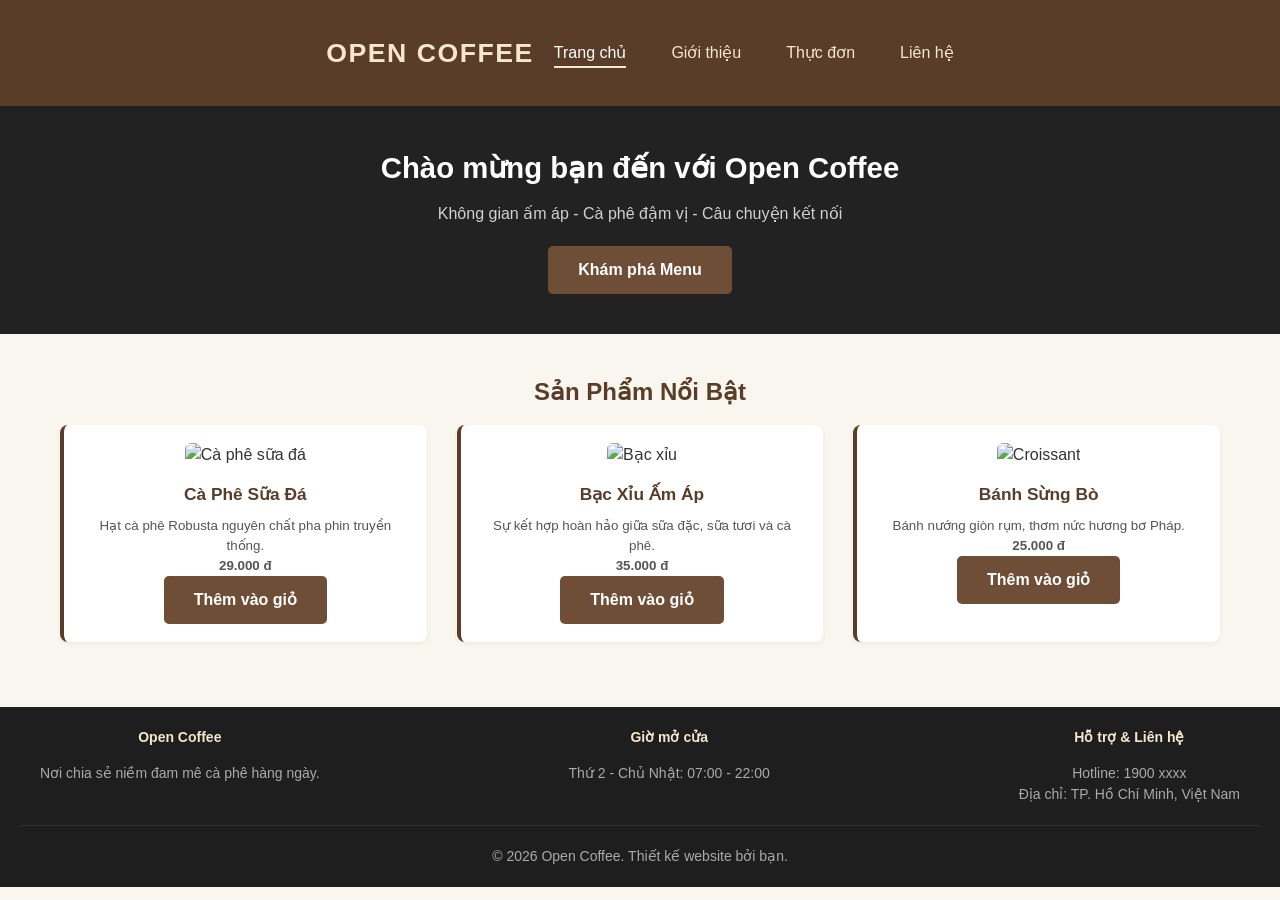
==== index.html @ ca4d2867 "Initial commit" ====
<!DOCTYPE html>
<html lang="vi">
<head>
    <meta charset="UTF-8">
    <meta name="viewport" content="width=device-width, initial-scale=1.0">
    <title>Open Coffee - Hương vị kết nối</title>
    <link rel="stylesheet" href="style.css">
</head>
<body>

    <!-- Header dùng chung -->
    <header>
        <nav class="nav-container">
            <div class="logo">Open Coffee</div>
            <ul class="nav-menu">
                <li><a href="index.html" class="active">Trang chủ</a></li>
                <li><a href="gioithieu.html">Giới thiệu</a></li>
                <li><a href="thucdon.html">Thực đơn</a></li>
                <li><a href="lienhe.html">Liên hệ</a></li>
            </ul>
        </nav>
    </header>

    <!-- Banner chính -->
    <section class="hero">
        <h1>Chào mừng bạn đến với Open Coffee</h1>
        <p>Không gian ấm áp - Cà phê đậm vị - Câu chuyện kết nối</p>
        <a href="menu.html" class="btn">Khám phá Menu</a>
    </section>

    <!-- Sản phẩm nổi bật -->
    <main class="container">
        <h2 class="section-title">Sản Phẩm Nổi Bật</h2>
        <div class="grid">
            <div class="card">
                <img src="images/placeholder.jpg" alt="Cà phê sữa đá">
                <h3>Cà Phê Sữa Đá</h3>
                <p>Hạt cà phê Robusta nguyên chất pha phin truyền thống.</p>
                <p class="price">29.000 đ</p>
                <a href="#" class="btn">Thêm vào giỏ</a>
            </div>
            <div class="card">
                <img src="images/placeholder.jpg" alt="Bạc xỉu">
                <h3>Bạc Xỉu Ấm Áp</h3>
                <p>Sự kết hợp hoàn hảo giữa sữa đặc, sữa tươi và cà phê.</p>
                <p class="price">35.000 đ</p>
                <a href="#" class="btn">Thêm vào giỏ</a>
            </div>
            <div class="card">
                <img src="images/placeholder.jpg" alt="Croissant">
                <h3>Bánh Sừng Bò</h3>
                <p>Bánh nướng giòn rụm, thơm nức hương bơ Pháp.</p>
                <p class="price">25.000 đ</p>
                <a href="#" class="btn">Thêm vào giỏ</a>
            </div>
        </div>
    </main>

    <!-- Footer dùng chung -->
    <footer>
        <div class="footer-content">
            <div class="footer-col">
                <h4>Open Coffee</h4>
                <p>Nơi chia sẻ niềm đam mê cà phê hàng ngày.</p>
            </div>
            <div class="footer-col">
                <h4>Giờ mở cửa</h4>
                <p>Thứ 2 - Chủ Nhật: 07:00 - 22:00</p>
            </div>
            <div class="footer-col">
                <h4>Hỗ trợ & Liên hệ</h4>
                <p>Hotline: 1900 xxxx</p>
                <p>Địa chỉ: TP. Hồ Chí Minh, Việt Nam</p>
            </div>
        </div>
        <div class="footer-bottom">
            &copy; 2026 Open Coffee. Thiết kế website bởi bạn.
        </div>
    </footer>

</body>
</html>
---- style.css ----
/* --- 1. ĐỊNH NGHĨA BIẾN VÀ CẤU HÌNH CHUNG --- */
:root {
    --cafe-brown: #6F4E37;
    --cream: #F5E6CC;
    --dark-charcoal: #212121;
    --light-bg: #FAF6F0;
    --white: #FFFFFF;
}

* {
    margin: 0;
    padding: 0;
    box-sizing: border-box;
    font-family: 'Segoe UI', Tahoma, Geneva, Verdana, sans-serif;
}

body {
    background-color: var(--light-bg);
    color: var(--dark-charcoal);
    line-height: 1.6;
}

a {
    text-decoration: none;
    color: inherit;
}

/* --- 2. THANH MENU CHUNG (HEADER) --- */
header {
    background-color: var(--cafe-brown);
    position: sticky;
    top: 0;
    z-index: 1000;
    box-shadow: 0 2px 10px rgba(0,0,0,0.1);
}

.nav-container {
    max-width: 1200px;
    margin: 0 auto;
    display: flex;
    justify-content: space-between;
    align-items: center;
    padding: 15px 20px;
}

.logo {
    color: var(--cream);
    font-size: 24px;
    font-weight: bold;
    text-transform: uppercase;
    letter-spacing: 1px;
}


/* --- tạo menu nằm ngang --- */
.nav-menu {
    display: flex;
    list-style: none;
    gap: 25px;
}

.nav-menu a {
    color: var(--cream);
    font-weight: 500;
    transition: color 0.3s;
}

.nav-menu a:hover, .nav-menu a.active {
    color: var(--white);
    border-bottom: 2px solid var(--cream);
    padding-bottom: 5px;
}

/* --- 3. BANNER CHÍNH (HERO SECTION) --- */
.hero {
    background-color: var(--dark-charcoal);
    color: var(--cream);
    padding: 100px 20px;
    text-align: center;
}

.hero h1 {
    font-size: 42px;
    margin-bottom: 15px;
    color: var(--white);
}

.hero p {
    font-size: 18px;
    margin-bottom: 25px;
}

.btn {
    display: inline-block;
    background-color: var(--cafe-brown);
    color: var(--white);
    padding: 12px 30px;
    border-radius: 5px;
    font-weight: bold;
    transition: background 0.3s;
}

.btn:hover {
    background-color: #553c2a;
}

/* --- 4. BỐ CỤC NỘI DUNG (CONTAINER) --- */



/* --- tạo một khung nội dung ở giữa trang --- */
.container {
    max-width: 1200px;
    margin: 40px auto;
    padding: 0 20px;
}

.section-title {
    text-align: center;
    color: var(--cafe-brown);
    margin-bottom: 30px;
    font-size: 28px;
    position: relative;
}

/* --- 5. GRID SẢN PHẨM / TÍNH NĂNG --- */
.grid {
    display: grid;
    grid-template-columns: repeat(auto-fit, minmax(280px, 1fr));
    gap: 30px;
}

.card {
    background-color: var(--white);
    border-radius: 8px;
    overflow: hidden;
    box-shadow: 0 4px 6px rgba(0,0,0,0.05);
    padding: 20px;
    text-align: center;
}

.card img {
    width: 100%;
    height: 200px;
    object-fit: cover;
    border-radius: 6px;
    margin-bottom: 15px;
}

.card h3 {
    margin-bottom: 10px;
    color: var(--cafe-brown);
}

.price {
    font-weight: bold;
    color: #e44d26;
    margin: 10px 0;
}

/* --- 6. CHÂN TRANG (FOOTER) --- */
footer {
    background-color: var(--dark-charcoal);
    color: #999;
    padding: 40px 20px;
    margin-top: 60px;
}

.footer-content {
    max-width: 1200px;
    margin: 0 auto;
    display: flex;
    flex-wrap: wrap;
    justify-content: space-between;
    gap: 30px;
}

.footer-col h4 {
    color: var(--cream);
    margin-bottom: 15px;
}

.footer-bottom {
    text-align: center;
    padding-top: 20px;
    margin-top: 20px;
    border-top: 1px solid #333;
    font-size: 14px;
}

/* --- 7. FORM LIÊN HỆ --- */
.contact-wrapper {
    display: grid;
    grid-template-columns: 1fr 1fr;
    gap: 40px;
}

.contact-form input, .contact-form textarea {
    width: 100%;
    padding: 12px;
    margin-bottom: 15px;
    border: 1px solid #ddd;
    border-radius: 4px;
}

/* --- 8. HỖ TRỢ ĐÁP ỨNG DI ĐỘNG (RESPONSIVE) --- */
@media (max-width: 768px) {
    .nav-container {
        flex-direction: column;
        gap: 15px;
    }
    .contact-wrapper {
        grid-template-columns: 1fr;
    }
}
        body {
            background-color: #f9f6f0;
            color: #333;
        }

        /* Header section */
        header {
            background-color: #5a3d28;
            color: #fff;
            display: flex;
            justify-content: space-between;
            align-items: center;
            padding: 18px 80px;
        }

        .logo {
            font-size: 24px;
            font-weight: bold;
            letter-spacing: 1px;
            text-transform: uppercase;
        }

        nav a {
            color: #fff;
            text-decoration: none;
            margin-left: 25px;
            font-size: 16px;
            font-weight: 500;
            transition: color 0.3s;
        }

        nav a:hover, nav a.active {
            border-bottom: 2px solid #fff;
            padding-bottom: 4px;
        }

        /* Banner Hero section */
        .hero {
            background-color: #222;
            color: #fff;
            text-align: center;
            padding: 60px 20px;
        }

        .hero h1 {
            font-size: 38px;
            margin-bottom: 15px;
        }

        .hero p {
            color: #ccc;
            font-size: 16px;
            margin-bottom: 25px;
        }

        /* Menu Section */
        .menu-container {
            max-width: 1100px;
            margin: 40px auto;
            padding: 0 20px;
        }

        .category-title {
            color: #5a3d28;
            font-size: 28px;
            text-align: center;
            margin: 40px 0 20px;
            position: relative;
        }

        .category-title::after {
            content: '';
            display: block;
            width: 60px;
            height: 3px;
            background-color: #5a3d28;
            margin: 8px auto 0;
        }

        .menu-grid {
            display: grid;
            grid-template-columns: repeat(auto-fit, minmax(300px, 1fr));
            gap: 20px;
        }

        .menu-item {
            background-color: #fff;
            border-radius: 8px;
            padding: 20px;
            box-shadow: 0 2px 8px rgba(0,0,0,0.06);
            display: flex;
            justify-content: space-between;
            align-items: flex-start;
            border-left: 4px solid #5a3d28;
        }

        .item-info {
            flex: 1;
            padding-right: 15px;
        }

        .item-info h3 {
            font-size: 18px;
            color: #222;
            margin-bottom: 6px;
        }

        .item-info p {
            font-size: 13px;
            color: #666;
            line-height: 1.4;
        }

        .item-price {
            font-size: 16px;
            font-weight: bold;
            color: #5a3d28;
            white-space: nowrap;
        }

        /* Footer */
        footer {
            text-align: center;
            padding: 20px;
            background-color: #1e1e1e;
            color: #aaa;
            font-size: 14px;
            margin-top: 50px;
        }

        /* CSS.thucdon */
          * {
            margin: 0;
            padding: 0;
            box-sizing: border-box;
            font-family: 'Segoe UI', Tahoma, Geneva, Verdana, sans-serif;
        }

        body {
            background-color: #f9f6f0;
            color: #333;
            padding-bottom: 60px;
        }

        /* Header */
        header {
            background-color: #5a3d28;
            color: #fff;
            display: flex;
            justify-content: space-between;
            align-items: center;
            padding: 18px 80px;
            position: sticky;
            top: 0;
            z-index: 100;
        }

        .logo {
            font-size: 24px;
            font-weight: bold;
            letter-spacing: 1px;
            text-transform: uppercase;
        }

        nav a {
            color: #fff;
            text-decoration: none;
            margin-left: 20px;
            font-size: 16px;
            font-weight: 500;
        }

        .cart-btn-header {
            background-color: #d35400;
            color: white;
            border: none;
            padding: 8px 16px;
            border-radius: 20px;
            cursor: pointer;
            font-weight: bold;
            margin-left: 20px;
        }

        /* Hero */
        .hero {
            background-color: #222;
            color: #fff;
            text-align: center;
            padding: 50px 20px;
        }

        .hero h1 { font-size: 36px; margin-bottom: 10px; }
        .hero p { color: #ccc; font-size: 15px; }

        /* Menu Grid */
        .menu-container {
            max-width: 1100px;
            margin: 30px auto;
            padding: 0 20px;
        }

        .category-title {
            color: #5a3d28;
            font-size: 26px;
            text-align: center;
            margin: 40px 0 20px;
            position: relative;
        }

        .category-title::after {
            content: '';
            display: block;
            width: 50px;
            height: 3px;
            background-color: #5a3d28;
            margin: 8px auto 0;
        }

        .menu-grid {
            display: grid;
            grid-template-columns: repeat(auto-fit, minmax(320px, 1fr));
            gap: 20px;
        }

        .menu-item {
            background-color: #fff;
            border-radius: 8px;
            padding: 20px;
            box-shadow: 0 2px 8px rgba(0,0,0,0.06);
            display: flex;
            flex-direction: column;
            justify-content: space-between;
            border-left: 4px solid #5a3d28;
        }

        .item-header {
            display: flex;
            justify-content: space-between;
            align-items: flex-start;
            margin-bottom: 8px;
        }

        .item-info h3 { font-size: 18px; color: #222; }
        .item-info p { font-size: 13px; color: #666; margin-top: 4px; }
        .item-price { font-size: 16px; font-weight: bold; color: #5a3d28; white-space: nowrap; }

        .btn-add {
            align-self: flex-end;
            margin-top: 15px;
            background-color: #5a3d28;
            color: #fff;
            border: none;
            padding: 8px 15px;
            border-radius: 4px;
            cursor: pointer;
            font-size: 13px;
            transition: background 0.2s;
        }

        .btn-add:hover { background-color: #3d281a; }

        /* Modal Đặt Hàng */
        .modal-overlay {
            position: fixed;
            top: 0; left: 0; width: 100%; height: 100%;
            background: rgba(0,0,0,0.6);
            display: none;
            justify-content: center;
            align-items: center;
            z-index: 1000;
        }

        .modal-content {
            background: #fff;
            width: 90%;
            max-width: 550px;
            border-radius: 8px;
            padding: 25px;
            max-height: 90vh;
            overflow-y: auto;
        }

        .modal-header {
            display: flex;
            justify-content: space-between;
            align-items: center;
            border-bottom: 1px solid #eee;
            padding-bottom: 10px;
            margin-bottom: 15px;
        }

        .close-btn {
            background: none;
            border: none;
            font-size: 22px;
            cursor: pointer;
            color: #888;
        }

        .cart-list { margin-bottom: 15px; }

        .cart-item {
            display: flex;
            justify-content: space-between;
            align-items: center;
            padding: 8px 0;
            border-bottom: 1px dashed #eee;
        }

        .cart-item-qty {
            display: flex;
            align-items: center;
            gap: 8px;
        }

        .cart-item-qty button {
            width: 24px;
            height: 24px;
            border: 1px solid #ccc;
            background: #f0f0f0;
            cursor: pointer;
        }

        .cart-total {
            text-align: right;
            font-size: 18px;
            font-weight: bold;
            color: #d35400;
            margin: 15px 0;
        }

        /* Form nhập thông tin */
        .order-form input, .order-form textarea {
            width: 100%;
            padding: 10px;
            margin-bottom: 12px;
            border: 1px solid #ccc;
            border-radius: 4px;
            font-size: 14px;
        }

        .btn-submit-order {
            width: 100%;
            background-color: #d35400;
            color: white;
            border: none;
            padding: 12px;
            font-size: 16px;
            font-weight: bold;
            border-radius: 4px;
            cursor: pointer;
        }

        .btn-submit-order:hover { background-color: #b94600; }


        /* CSS.Lienhe*/

         .contact-page {  max-width: 1200px;  margin: 50px auto;  padding: 0 20px; }
        .contact-intro { text-align: center; margin-bottom: 40px; }
        .contact-intro h1 {  color: var(--cafe-brown); font-size: 36px; margin-bottom: 10px; }
       .contact-intro p { color: #666; font-size: 17px; }
        .contact-wrapper { display: grid; grid-template-columns: 1fr 1fr; gap: 30px; align-items: stretch; }
        .contact-box { background: var(--white);   padding: 30px; border-radius: 12px;  box-shadow: 0 5px 20px rgba(0, 0, 0, 0.08); }
        .contact-box h2 { color: var(--cafe-brown); margin-bottom: 20px; font-size: 24px; }
        .contact-form label {  display: block; font-weight: 600;  margin-bottom: 7px;  color: #333; }
        .contact-form input,
        .contact-form textarea { width: 100%; padding: 13px 15px; margin-bottom: 18px; border: 1px solid #ddd; border-radius: 7px; outline: none; font-size: 15px; transition: 0.3s; }
        .contact-form input:focus,
        .contact-form textarea:focus { border-color: var(--cafe-brown); box-shadow: 0 0 0 3px rgba(111, 78, 55, 0.12); }
        .contact-form textarea {  resize: vertical; min-height: 130px; }
        .contact-form .btn { border: none; width: 100%; cursor: pointer; font-size: 16px; }
        .contact-info { display: flex;  flex-direction: column; gap: 18px; }
        .info-item { display: flex; gap: 15px; padding: 15px;  background: #faf6f0; border-radius: 8px;}
        .info-icon { width: 42px; height: 42px; flex-shrink: 0; display: flex; align-items: center;  justify-content: center;background: var(--cafe-brown); color: white;  border-radius: 50%; font-size: 18px; }
        .info-item h3 { font-size: 16px; color: var(--cafe-brown); margin-bottom: 3px; }
        .info-item p { color: #555; margin: 0;  }
        .info-item a { color: #555; transition: 0.3s; }
        .info-item a:hover { color: var(--cafe-brown); }
        .map { margin-top: 20px; overflow: hidden; border-radius: 10px; }
        .map iframe { width: 100%; height: 250px; border: 0; display: block; }
        .social-contact { margin-top: 25px; }
        .social-contact h3 { color: var(--cafe-brown); margin-bottom: 12px; }
        .social-links { display: flex; gap: 10px;}
        .social-links a { width: 42px; height: 42px; display: flex; align-items: center; justify-content: center; background: var(--cafe-brown); color: white; border-radius: 50%; transition: 0.3s; }
        .social-links a:hover { background: #553c2a; transform: translateY(-3px); }
        .form-message { display: none; margin-top: 15px; padding: 12px;  border-radius: 7px; background: #e8f5e9; color: #2e7d32; text-align: center; }

        /* ===== MOBILE ===== */
 @media (max-width: 768px) { 
 .contact-page { margin: 35px auto; }
            .contact-intro h1 { font-size: 30px; }
            .contact-wrapper { grid-template-columns: 1fr; gap: 25px; }
            .contact-box { padding: 22px; }
        }
        /* CSS.Gioi thieu*/
  @page {
            size: A4;
            margin: 15mm 12mm;
            background-color: #f9f6f0;
        }

        *, *::before, *::after {
            box-sizing: border-box;
        }

        body {
            margin: 0;
            padding: 0;
            font-family: 'Segoe UI', Tahoma, Geneva, Verdana, sans-serif;
            color: #333;
            background-color: #f9f6f0;
            line-height: 1.5;
        }

        /* Header / Navbar */
        .header {
            background-color: #5a3d28;
            color: #ffffff;
            padding: 16px 25px;
            margin: -15mm -12mm 20px -12mm;
            display: table;
            width: calc(100% + 24mm);
        }

        .logo {
            display: table-cell;
            font-size: 20pt;
            font-weight: bold;
            letter-spacing: 1.5px;
            text-transform: uppercase;
            vertical-align: middle;
        }

        .nav {
            display: table-cell;
            text-align: right;
            vertical-align: middle;
        }

        .nav span {
            color: #ffffff;
            margin-left: 20px;
            font-size: 11pt;
            font-weight: 500;
        }

        .nav span.active {
            border-bottom: 2px solid #ffffff;
            padding-bottom: 3px;
        }

        /* Hero Banner Section */
        .hero {
            background-color: #222222;
            color: #ffffff;
            text-align: center;
            padding: 40px 20px;
            margin: 0 -12mm 30px -12mm;
        }

        .hero h1 {
            font-size: 22pt;
            margin: 0 0 12px 0;
            color: #ffffff;
            font-weight: 700;
        }

        .hero p {
            color: #d1d1d1;
            font-size: 12pt;
            margin: 0 0 20px 0;
        }

        .hero-btn {
            display: inline-block;
            background-color: #5a3d28;
            color: #ffffff;
            padding: 10px 24px;
            font-size: 11pt;
            font-weight: bold;
            border-radius: 4px;
            text-decoration: none;
        }

        /* Section Title */
        .section-title {
            text-align: center;
            color: #5a3d28;
            font-size: 18pt;
            font-weight: bold;
            margin: 25px 0 15px 0;
            page-break-after: avoid;
        }

        .section-subtitle {
            text-align: center;
            color: #666;
            font-size: 11pt;
            margin-bottom: 25px;
            page-break-after: avoid;
        }

        /* Layout Grid via Table */
        .content-table {
            width: 100%;
            border-collapse: collapse;
            margin-bottom: 25px;
        }

        .content-table td {
            vertical-align: top;
            padding: 10px;
        }

        .col-50 {
            width: 50%;
        }

        /* Card Container */
        .card {
            background: #ffffff;
            border-radius: 8px;
            padding: 18px;
            border-left: 4px solid #5a3d28;
            box-shadow: 0 2px 5px rgba(0,0,0,0.05);
            margin-bottom: 15px;
        }

        .card h3 {
            color: #5a3d28;
            font-size: 13pt;
            margin: 0 0 8px 0;
        }

        .card p {
            font-size: 10pt;
            color: #555;
            margin: 0;
            line-height: 1.5;
        }

        /* Embedded SVG Coffee Tree Illustration */
        .illustration-box {
            background-color: #ffffff;
            border-radius: 12px;
            padding: 20px;
            text-align: center;
            border: 1px solid #e0d6c8;
        }

        .illustration-title {
            font-size: 12pt;
            font-weight: bold;
            color: #5a3d28;
            margin-top: 10px;
        }

        /* Values Box */
        .value-item {
            background: #ffffff;
            border-radius: 6px;
            padding: 12px 15px;
            margin-bottom: 10px;
            border: 1px solid #e8e1d7;
        }

        .value-item h4 {
            margin: 0 0 4px 0;
            color: #5a3d28;
            font-size: 11pt;
        }

        .value-item p {
            margin: 0;
            font-size: 9.5pt;
            color: #666;
        }

        /* Footer */
        .footer {
            background-color: #1e1e1e;
            color: #aaaaaa;
            text-align: center;
            padding: 15px;
            font-size: 9pt;
            margin: 30px -12mm -15mm -12mm;
        }
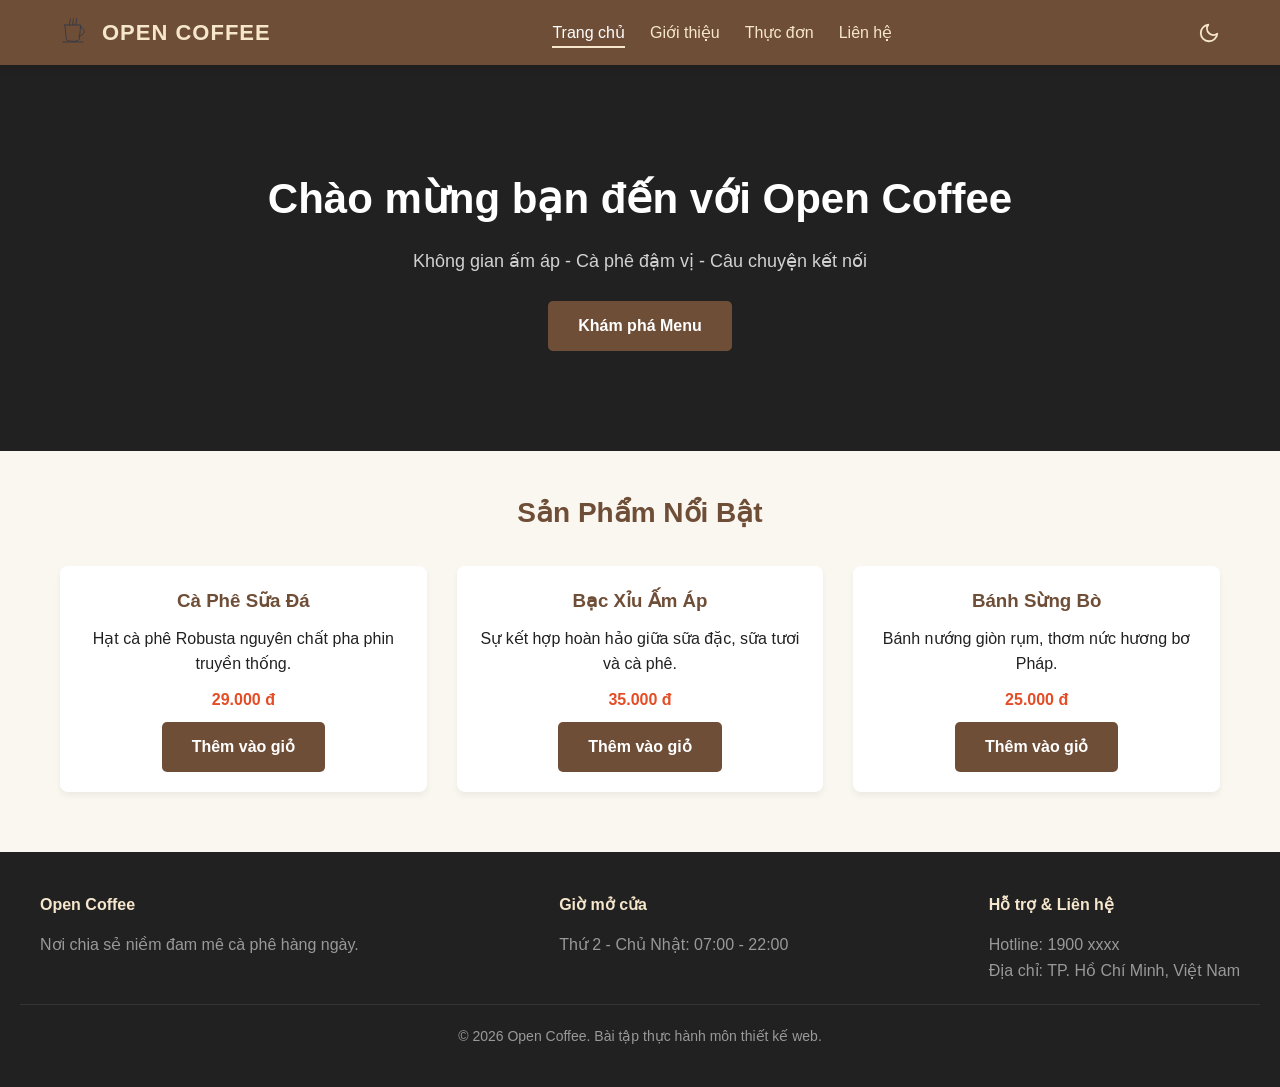
==== commit 5cbdae76: "toi uu, bo sung tinh nang" ====
--- a/index.html
+++ b/index.html
@@ -4,50 +4,79 @@
     <meta charset="UTF-8">
     <meta name="viewport" content="width=device-width, initial-scale=1.0">
     <title>Open Coffee - Hương vị kết nối</title>
+    <link rel="icon" type="image/svg+xml" href="favicon.svg">
     <link rel="stylesheet" href="style.css">
+    <link rel="preconnect" href="https://fonts.googleapis.com">
+    <link rel="preconnect" href="https://fonts.gstatic.com" crossorigin>
+    <link href="https://fonts.googleapis.com/css2?family=Inter:wght@400;500;600&family=Playfair+Display:wght@700&display=swap" rel="stylesheet">
+    <script>
+      (function () {
+        const saved = localStorage.getItem("theme");
+        const prefersDark = window.matchMedia("(prefers-color-scheme: dark)").matches;
+        document.documentElement.setAttribute("data-theme", saved || (prefersDark ? "dark" : "light"));
+      })();
+    </script>
 </head>
 <body>
 
-    <!-- Header dùng chung -->
+    <div id="nav-sentinel"></div>
+
     <header>
         <nav class="nav-container">
-            <div class="logo">Open Coffee</div>
-            <ul class="nav-menu">
+            <a href="index.html" class="logo" aria-label="Open Coffee - về trang chủ">
+                <img src="favicon.svg" alt="" class="logo-img" width="32" height="32">
+                <span class="logo-text">Open Coffee</span>
+            </a>
+
+            <ul class="nav-menu" id="nav-mobile">
                 <li><a href="index.html" class="active">Trang chủ</a></li>
                 <li><a href="gioithieu.html">Giới thiệu</a></li>
                 <li><a href="thucdon.html">Thực đơn</a></li>
                 <li><a href="lienhe.html">Liên hệ</a></li>
             </ul>
+
+            <div class="nav-actions">
+                <button id="dark-mode-toggle" type="button" aria-pressed="false" aria-label="Chuyển chế độ tối">
+                    <svg class="icon-moon" viewBox="0 0 24 24" fill="none" stroke="currentColor" stroke-width="2" stroke-linecap="round" stroke-linejoin="round" aria-hidden="true">
+                        <path d="M21 12.79A9 9 0 1 1 11.21 3 7 7 0 0 0 21 12.79Z"/>
+                    </svg>
+                    <svg class="icon-sun" viewBox="0 0 24 24" fill="none" stroke="currentColor" stroke-width="2" stroke-linecap="round" stroke-linejoin="round" aria-hidden="true">
+                        <circle cx="12" cy="12" r="4"/>
+                        <path d="M12 2v2M12 20v2M4.93 4.93l1.41 1.41M17.66 17.66l1.41 1.41M2 12h2M20 12h2M6.34 17.66l-1.41 1.41M19.07 4.93l-1.41 1.41"/>
+                    </svg>
+                </button>
+                <button aria-controls="nav-mobile" aria-expanded="false" aria-label="Mở menu" class="nav-toggle">
+                    <span></span><span></span><span></span>
+                </button>
+            </div>
         </nav>
     </header>
 
-    <!-- Banner chính -->
     <section class="hero">
         <h1>Chào mừng bạn đến với Open Coffee</h1>
         <p>Không gian ấm áp - Cà phê đậm vị - Câu chuyện kết nối</p>
-        <a href="menu.html" class="btn">Khám phá Menu</a>
+        <a href="thucdon.html" class="btn">Khám phá Menu</a>
     </section>
 
-    <!-- Sản phẩm nổi bật -->
     <main class="container">
         <h2 class="section-title">Sản Phẩm Nổi Bật</h2>
         <div class="grid">
             <div class="card">
-                <img src="images/placeholder.jpg" alt="Cà phê sữa đá">
+                
                 <h3>Cà Phê Sữa Đá</h3>
                 <p>Hạt cà phê Robusta nguyên chất pha phin truyền thống.</p>
                 <p class="price">29.000 đ</p>
                 <a href="#" class="btn">Thêm vào giỏ</a>
             </div>
             <div class="card">
-                <img src="images/placeholder.jpg" alt="Bạc xỉu">
+                
                 <h3>Bạc Xỉu Ấm Áp</h3>
                 <p>Sự kết hợp hoàn hảo giữa sữa đặc, sữa tươi và cà phê.</p>
                 <p class="price">35.000 đ</p>
                 <a href="#" class="btn">Thêm vào giỏ</a>
             </div>
             <div class="card">
-                <img src="images/placeholder.jpg" alt="Croissant">
+                
                 <h3>Bánh Sừng Bò</h3>
                 <p>Bánh nướng giòn rụm, thơm nức hương bơ Pháp.</p>
                 <p class="price">25.000 đ</p>
@@ -56,7 +85,6 @@
         </div>
     </main>
 
-    <!-- Footer dùng chung -->
     <footer>
         <div class="footer-content">
             <div class="footer-col">
@@ -74,9 +102,17 @@
             </div>
         </div>
         <div class="footer-bottom">
-            &copy; 2026 Open Coffee. Thiết kế website bởi bạn.
+            &copy; 2026 Open Coffee. Bài tập thực hành môn thiết kế web.
         </div>
     </footer>
 
+    <button type="button" id="nut-len-dau" class="to-top" aria-label="Lên đầu trang">
+        <svg viewBox="0 0 24 24" fill="none" stroke="currentColor" stroke-width="2" stroke-linecap="round" stroke-linejoin="round" aria-hidden="true">
+            <path d="M12 19V5M5 12l7-7 7 7" />
+        </svg>
+    </button>
+
+    <script type="module" src="./js/main.js"></script>
+
 </body>
 </html>
--- a/style.css
+++ b/style.css
@@ -1,10 +1,32 @@
-/* --- 1. ĐỊNH NGHĨA BIẾN VÀ CẤU HÌNH CHUNG --- */
+/* ============================================================
+   1. BIẾN & CẤU HÌNH CHUNG
+   ============================================================ */
 :root {
     --cafe-brown: #6F4E37;
+    --cafe-brown-dark: #553c2a;
     --cream: #F5E6CC;
     --dark-charcoal: #212121;
     --light-bg: #FAF6F0;
     --white: #FFFFFF;
+    --orange: #d35400;
+    --price-color: #e44d26;
+
+    /* Theme (đổi theo data-theme) */
+    --bg: var(--light-bg);
+    --text: var(--dark-charcoal);
+    --card-bg: var(--white);
+    --header-bg: var(--cafe-brown);
+    --header-text: var(--cream);
+    --muted-text: #666;
+}
+
+[data-theme="dark"] {
+    --bg: #121212;
+    --text: #f0f0f0;
+    --card-bg: #1e1e1e;
+    --header-bg: #3d2b1f;   /* nâu tối hơn khi ở dark mode, vẫn giữ tông nâu */
+    --header-text: var(--cream);
+    --muted-text: #aaaaaa;
 }
 
 * {
@@ -15,9 +37,10 @@
 }
 
 body {
-    background-color: var(--light-bg);
-    color: var(--dark-charcoal);
+    background-color: var(--bg);
+    color: var(--text);
     line-height: 1.6;
+    transition: background 0.3s, color 0.3s;
 }
 
 a {
@@ -25,13 +48,20 @@
     color: inherit;
 }
 
-/* --- 2. THANH MENU CHUNG (HEADER) --- */
+/* ============================================================
+   2. HEADER / NAVBAR (dùng chung mọi trang)
+   ============================================================ */
 header {
-    background-color: var(--cafe-brown);
+    background-color: var(--header-bg);
     position: sticky;
     top: 0;
     z-index: 1000;
     box-shadow: 0 2px 10px rgba(0,0,0,0.1);
+    transition: background 0.3s;
+}
+
+header.scrolled {
+    box-shadow: 0 2px 12px rgba(0,0,0,0.25);
 }
 
 .nav-container {
@@ -43,35 +73,102 @@
     padding: 15px 20px;
 }
 
+/* Logo (cụm ảnh + tên quán, bấm về trang chủ) */
 .logo {
-    color: var(--cream);
-    font-size: 24px;
+    display: flex;
+    align-items: center;
+    gap: 10px;
+    color: var(--header-text);
+    font-size: 22px;
     font-weight: bold;
     text-transform: uppercase;
     letter-spacing: 1px;
 }
 
-
-/* --- tạo menu nằm ngang --- */
+.logo-img {
+    display: block;
+}
+
+.logo-text {
+    color: var(--header-text);
+}
+
+/* Menu ngang */
 .nav-menu {
     display: flex;
     list-style: none;
     gap: 25px;
 }
 
+.nav-menu.hidden {
+    display: none;
+}
+
 .nav-menu a {
-    color: var(--cream);
+    color: var(--header-text);
     font-weight: 500;
     transition: color 0.3s;
 }
 
-.nav-menu a:hover, .nav-menu a.active {
+.nav-menu a:hover,
+.nav-menu a.active {
     color: var(--white);
     border-bottom: 2px solid var(--cream);
     padding-bottom: 5px;
 }
 
-/* --- 3. BANNER CHÍNH (HERO SECTION) --- */
+/* Cụm nút bên phải: dark mode + hamburger */
+.nav-actions {
+    display: flex;
+    align-items: center;
+    gap: 16px;
+    margin-left: 24px;
+}
+
+#dark-mode-toggle {
+    background: none;
+    border: none;
+    cursor: pointer;
+    display: flex;
+    align-items: center;
+    color: var(--header-text);
+    width: 22px;
+    height: 22px;
+    padding: 0;
+}
+
+#dark-mode-toggle .icon-sun,
+#dark-mode-toggle .icon-moon {
+    width: 22px;
+    height: 22px;
+}
+
+#dark-mode-toggle .icon-sun { display: none; }
+[data-theme="dark"] #dark-mode-toggle .icon-moon { display: none; }
+[data-theme="dark"] #dark-mode-toggle .icon-sun { display: block; }
+
+.nav-toggle {
+    display: none; /* bật ở @media mobile phía dưới nếu cần */
+    background: none;
+    border: none;
+    cursor: pointer;
+}
+
+/* Nút giỏ hàng trong header (trang thực đơn) */
+.cart-btn-header {
+    background-color: var(--orange);
+    color: white;
+    border: none;
+    padding: 8px 16px;
+    border-radius: 20px;
+    cursor: pointer;
+    font-weight: bold;
+    margin-left: 20px;
+}
+
+/* ============================================================
+   3. HERO / BANNER (dùng chung)
+   ============================================================ */
 .hero {
     background-color: var(--dark-charcoal);
     color: var(--cream);
@@ -87,6 +184,7 @@
 
 .hero p {
     font-size: 18px;
+    color: #d1d1d1;
     margin-bottom: 25px;
 }
 
@@ -97,18 +195,18 @@
     padding: 12px 30px;
     border-radius: 5px;
     font-weight: bold;
+    border: none;
+    cursor: pointer;
     transition: background 0.3s;
 }
 
 .btn:hover {
-    background-color: #553c2a;
-}
-
-/* --- 4. BỐ CỤC NỘI DUNG (CONTAINER) --- */
-
-
-
-/* --- tạo một khung nội dung ở giữa trang --- */
+    background-color: var(--cafe-brown-dark);
+}
+
+/* ============================================================
+   4. BỐ CỤC NỘI DUNG CHUNG
+   ============================================================ */
 .container {
     max-width: 1200px;
     margin: 40px auto;
@@ -123,7 +221,9 @@
     position: relative;
 }
 
-/* --- 5. GRID SẢN PHẨM / TÍNH NĂNG --- */
+/* ============================================================
+   5. GRID SẢN PHẨM (Trang chủ)
+   ============================================================ */
 .grid {
     display: grid;
     grid-template-columns: repeat(auto-fit, minmax(280px, 1fr));
@@ -131,12 +231,13 @@
 }
 
 .card {
-    background-color: var(--white);
+    background-color: var(--card-bg);
     border-radius: 8px;
     overflow: hidden;
     box-shadow: 0 4px 6px rgba(0,0,0,0.05);
     padding: 20px;
     text-align: center;
+    transition: background 0.3s;
 }
 
 .card img {
@@ -154,11 +255,535 @@
 
 .price {
     font-weight: bold;
-    color: #e44d26;
+    color: var(--price-color);
     margin: 10px 0;
 }
 
-/* --- 6. CHÂN TRANG (FOOTER) --- */
+/* ============================================================
+   6. TRANG THỰC ĐƠN
+   ============================================================ */
+.menu-container {
+    max-width: 1100px;
+    margin: 40px auto;
+    padding: 0 20px;
+}
+
+.category-title {
+    color: var(--cafe-brown);
+    font-size: 28px;
+    text-align: center;
+    margin: 40px 0 20px;
+    position: relative;
+}
+
+.category-title::after {
+    content: '';
+    display: block;
+    width: 60px;
+    height: 3px;
+    background-color: var(--cafe-brown);
+    margin: 8px auto 0;
+}
+
+.menu-grid {
+    display: grid;
+    grid-template-columns: repeat(auto-fit, minmax(300px, 1fr));
+    gap: 20px;
+}
+
+.menu-item {
+    background-color: var(--card-bg);
+    border-radius: 8px;
+    padding: 20px;
+    box-shadow: 0 2px 8px rgba(0,0,0,0.06);
+    display: flex;
+    flex-direction: column;
+    justify-content: space-between;
+    border-left: 4px solid var(--cafe-brown);
+    transition: background 0.3s;
+}
+
+.item-header {
+    display: flex;
+    justify-content: space-between;
+    align-items: flex-start;
+    margin-bottom: 8px;
+}
+
+.item-info {
+    flex: 1;
+    padding-right: 15px;
+}
+
+.item-info h3 {
+    font-size: 18px;
+    color: var(--text);
+    margin-bottom: 6px;
+}
+
+.item-info p {
+    font-size: 13px;
+    color: var(--muted-text);
+    line-height: 1.4;
+}
+
+.item-price {
+    font-size: 16px;
+    font-weight: bold;
+    color: var(--cafe-brown);
+    white-space: nowrap;
+}
+
+.btn-add {
+    align-self: flex-end;
+    margin-top: 15px;
+    background-color: var(--cafe-brown);
+    color: #fff;
+    border: none;
+    padding: 8px 15px;
+    border-radius: 4px;
+    cursor: pointer;
+    font-size: 13px;
+    transition: background 0.2s;
+}
+
+.btn-add:hover {
+    background-color: var(--cafe-brown-dark);
+}
+
+/* --- Modal đặt hàng --- */
+.modal-overlay {
+    position: fixed;
+    top: 0; left: 0; width: 100%; height: 100%;
+    background: rgba(0,0,0,0.6);
+    display: none;
+    justify-content: center;
+    align-items: center;
+    z-index: 1000;
+}
+
+.modal-content {
+    background: var(--card-bg);
+    width: 90%;
+    max-width: 550px;
+    border-radius: 8px;
+    padding: 25px;
+    max-height: 90vh;
+    overflow-y: auto;
+}
+
+.modal-header {
+    display: flex;
+    justify-content: space-between;
+    align-items: center;
+    border-bottom: 1px solid #eee;
+    padding-bottom: 10px;
+    margin-bottom: 15px;
+}
+
+.close-btn {
+    background: none;
+    border: none;
+    font-size: 22px;
+    cursor: pointer;
+    color: #888;
+}
+
+.cart-list { margin-bottom: 15px; }
+
+.cart-item {
+    display: flex;
+    justify-content: space-between;
+    align-items: center;
+    padding: 8px 0;
+    border-bottom: 1px dashed #eee;
+}
+
+.cart-item-qty {
+    display: flex;
+    align-items: center;
+    gap: 8px;
+}
+
+.cart-item-qty button {
+    width: 24px;
+    height: 24px;
+    border: 1px solid #ccc;
+    background: #f0f0f0;
+    cursor: pointer;
+}
+
+.cart-total {
+    text-align: right;
+    font-size: 18px;
+    font-weight: bold;
+    color: var(--orange);
+    margin: 15px 0;
+}
+
+.order-form input,
+.order-form textarea {
+    width: 100%;
+    padding: 10px;
+    margin-bottom: 12px;
+    border: 1px solid #ccc;
+    border-radius: 4px;
+    font-size: 14px;
+}
+
+.btn-submit-order {
+    width: 100%;
+    background-color: var(--orange);
+    color: white;
+    border: none;
+    padding: 12px;
+    font-size: 16px;
+    font-weight: bold;
+    border-radius: 4px;
+    cursor: pointer;
+}
+
+.btn-submit-order:hover { background-color: #b94600; }
+
+/* ============================================================
+   7. TRANG LIÊN HỆ
+   ============================================================ */
+.contact-page {
+    max-width: 1200px;
+    margin: 50px auto;
+    padding: 0 20px;
+}
+
+.contact-intro {
+    text-align: center;
+    margin-bottom: 40px;
+}
+
+.contact-intro h1 {
+    color: var(--cafe-brown);
+    font-size: 36px;
+    margin-bottom: 10px;
+}
+
+.contact-intro p {
+    color: var(--muted-text);
+    font-size: 17px;
+}
+
+.contact-wrapper {
+    display: grid;
+    grid-template-columns: 1fr 1fr;
+    gap: 30px;
+    align-items: stretch;
+}
+
+.contact-box {
+    background: var(--card-bg);
+    padding: 30px;
+    border-radius: 12px;
+    box-shadow: 0 5px 20px rgba(0, 0, 0, 0.08);
+}
+
+.contact-box h2 {
+    color: var(--cafe-brown);
+    margin-bottom: 20px;
+    font-size: 24px;
+}
+
+.contact-form label {
+    display: block;
+    font-weight: 600;
+    margin-bottom: 7px;
+    color: var(--text);
+}
+
+.contact-form input,
+.contact-form textarea {
+    width: 100%;
+    padding: 13px 15px;
+    margin-bottom: 18px;
+    border: 1px solid #ddd;
+    border-radius: 7px;
+    outline: none;
+    font-size: 15px;
+    transition: 0.3s;
+    background: var(--card-bg);
+    color: var(--text);
+}
+
+.contact-form input:focus,
+.contact-form textarea:focus {
+    border-color: var(--cafe-brown);
+    box-shadow: 0 0 0 3px rgba(111, 78, 55, 0.12);
+}
+
+.contact-form textarea {
+    resize: vertical;
+    min-height: 130px;
+}
+
+.contact-form .btn {
+    border: none;
+    width: 100%;
+    cursor: pointer;
+    font-size: 16px;
+}
+
+.contact-info {
+    display: flex;
+    flex-direction: column;
+    gap: 18px;
+}
+
+.info-item {
+    display: flex;
+    gap: 15px;
+    padding: 15px;
+    background: var(--bg);
+    border-radius: 8px;
+}
+
+.info-icon {
+    width: 42px;
+    height: 42px;
+    flex-shrink: 0;
+    display: flex;
+    align-items: center;
+    justify-content: center;
+    background: var(--cafe-brown);
+    color: white;
+    border-radius: 50%;
+    font-size: 18px;
+}
+
+.info-item h3 {
+    font-size: 16px;
+    color: var(--cafe-brown);
+    margin-bottom: 3px;
+}
+
+.info-item p { color: var(--muted-text); margin: 0; }
+.info-item a { color: var(--muted-text); transition: 0.3s; }
+.info-item a:hover { color: var(--cafe-brown); }
+
+.map {
+    margin-top: 20px;
+    overflow: hidden;
+    border-radius: 10px;
+}
+
+.map iframe {
+    width: 100%;
+    height: 250px;
+    border: 0;
+    display: block;
+}
+
+.social-contact { margin-top: 25px; }
+.social-contact h3 { color: var(--cafe-brown); margin-bottom: 12px; }
+
+.social-links { display: flex; gap: 10px; }
+
+.social-links a {
+    width: 42px;
+    height: 42px;
+    display: flex;
+    align-items: center;
+    justify-content: center;
+    background: var(--cafe-brown);
+    color: white;
+    border-radius: 50%;
+    transition: 0.3s;
+}
+
+.social-links a:hover {
+    background: var(--cafe-brown-dark);
+    transform: translateY(-3px);
+}
+
+.form-message {
+    display: none;
+    margin-top: 15px;
+    padding: 12px;
+    border-radius: 7px;
+    background: #e8f5e9;
+    color: #2e7d32;
+    text-align: center;
+}
+
+/* ============================================================
+   8. TRANG GIỚI THIỆU (bản in PDF)
+   ============================================================ */
+@page {
+    size: A4;
+    margin: 15mm 12mm;
+    background-color: var(--light-bg);
+}
+
+.gioithieu-header {
+    background-color: var(--cafe-brown);
+    color: #ffffff;
+    padding: 16px 25px;
+    margin: -15mm -12mm 20px -12mm;
+    display: table;
+    width: calc(100% + 24mm);
+}
+
+.gioithieu-header .logo {
+    display: table-cell;
+    font-size: 20pt;
+    vertical-align: middle;
+}
+
+.gioithieu-nav {
+    display: table-cell;
+    text-align: right;
+    vertical-align: middle;
+}
+
+.gioithieu-nav span {
+    color: #ffffff;
+    margin-left: 20px;
+    font-size: 11pt;
+    font-weight: 500;
+}
+
+.gioithieu-nav span.active {
+    border-bottom: 2px solid #ffffff;
+    padding-bottom: 3px;
+}
+
+.hero-print {
+    background-color: var(--dark-charcoal);
+    color: #ffffff;
+    text-align: center;
+    padding: 40px 20px;
+    margin: 0 -12mm 30px -12mm;
+}
+
+.hero-print h1 {
+    font-size: 22pt;
+    margin: 0 0 12px 0;
+    color: #ffffff;
+    font-weight: 700;
+}
+
+.hero-print p {
+    color: #d1d1d1;
+    font-size: 12pt;
+    margin: 0 0 20px 0;
+}
+
+.hero-btn {
+    display: inline-block;
+    background-color: var(--cafe-brown);
+    color: #ffffff;
+    padding: 10px 24px;
+    font-size: 11pt;
+    font-weight: bold;
+    border-radius: 4px;
+    text-decoration: none;
+}
+
+.section-title-print {
+    text-align: center;
+    color: var(--cafe-brown);
+    font-size: 18pt;
+    font-weight: bold;
+    margin: 25px 0 15px 0;
+    page-break-after: avoid;
+}
+
+.section-subtitle {
+    text-align: center;
+    color: #666;
+    font-size: 11pt;
+    margin-bottom: 25px;
+    page-break-after: avoid;
+}
+
+.content-table {
+    width: 100%;
+    border-collapse: collapse;
+    margin-bottom: 25px;
+}
+
+.content-table td {
+    vertical-align: top;
+    padding: 10px;
+}
+
+.col-50 { width: 50%; }
+
+.card-print {
+    background: #ffffff;
+    border-radius: 8px;
+    padding: 18px;
+    border-left: 4px solid var(--cafe-brown);
+    box-shadow: 0 2px 5px rgba(0,0,0,0.05);
+    margin-bottom: 15px;
+}
+
+.card-print h3 {
+    color: var(--cafe-brown);
+    font-size: 13pt;
+    margin: 0 0 8px 0;
+}
+
+.card-print p {
+    font-size: 10pt;
+    color: #555;
+    margin: 0;
+    line-height: 1.5;
+}
+
+.illustration-box {
+    background-color: #ffffff;
+    border-radius: 12px;
+    padding: 20px;
+    text-align: center;
+    border: 1px solid #e0d6c8;
+}
+
+.illustration-title {
+    font-size: 12pt;
+    font-weight: bold;
+    color: var(--cafe-brown);
+    margin-top: 10px;
+}
+
+.value-item {
+    background: #ffffff;
+    border-radius: 6px;
+    padding: 12px 15px;
+    margin-bottom: 10px;
+    border: 1px solid #e8e1d7;
+}
+
+.value-item h4 {
+    margin: 0 0 4px 0;
+    color: var(--cafe-brown);
+    font-size: 11pt;
+}
+
+.value-item p {
+    margin: 0;
+    font-size: 9.5pt;
+    color: #666;
+}
+
+.footer-print {
+    background-color: #1e1e1e;
+    color: #aaaaaa;
+    text-align: center;
+    padding: 15px;
+    font-size: 9pt;
+    margin: 30px -12mm -15mm -12mm;
+}
+
+/* ============================================================
+   9. FOOTER (dùng chung)
+   ============================================================ */
 footer {
     background-color: var(--dark-charcoal);
     color: #999;
@@ -188,22 +813,93 @@
     font-size: 14px;
 }
 
-/* --- 7. FORM LIÊN HỆ --- */
-.contact-wrapper {
-    display: grid;
-    grid-template-columns: 1fr 1fr;
-    gap: 40px;
-}
-
-.contact-form input, .contact-form textarea {
+/* ============================================================
+   10. NÚT SCROLL-TO-TOP (dùng chung)
+   ============================================================ */
+#nut-len-dau {
+    position: fixed;
+    bottom: 24px;
+    right: 24px;
+    width: 44px;
+    height: 44px;
+    border: none;
+    border-radius: 50%;
+    background: var(--cafe-brown);
+    color: #fff;
+    display: flex;
+    align-items: center;
+    justify-content: center;
+    cursor: pointer;
+    opacity: 0;
+    visibility: hidden;
+    transform: translateY(10px);
+    transition: opacity 0.25s, transform 0.25s, visibility 0.25s, background 0.3s;
+    z-index: 50;
+}
+
+#nut-len-dau:hover {
+    background: var(--cafe-brown-dark);
+}
+
+#nut-len-dau.show {
+    opacity: 1;
+    visibility: visible;
+    transform: translateY(0);
+}
+
+#nut-len-dau svg { width: 20px; height: 20px; }
+
+/* Header đơn giản riêng cho trang giới thiệu (layout in ấn, không sticky/dark-mode) */
+.header {
+    background-color: var(--cafe-brown);
+    color: #ffffff;
+    display: flex;
+    justify-content: space-between;
+    align-items: center;
+    padding: 18px 80px;
+}
+
+.header .logo {
+    color: #ffffff;
+    font-size: 24px;
+}
+
+.nav span {
+    margin-left: 25px;
+    font-size: 16px;
+    font-weight: 500;
+}
+
+.nav span a {
+    color: #ffffff;
+}
+
+.nav span.active a,
+.nav span a:hover {
+    border-bottom: 2px solid #ffffff;
+    padding-bottom: 4px;
+}
+
+/* Icon hamburger cho menu mobile */
+.nav-toggle {
+    flex-direction: column;
+    justify-content: center;
+    gap: 4px;
+    width: 22px;
+    height: 18px;
+}
+
+.nav-toggle span {
+    display: block;
     width: 100%;
-    padding: 12px;
-    margin-bottom: 15px;
-    border: 1px solid #ddd;
-    border-radius: 4px;
-}
-
-/* --- 8. HỖ TRỢ ĐÁP ỨNG DI ĐỘNG (RESPONSIVE) --- */
+    height: 2px;
+    background: var(--header-text);
+    border-radius: 2px;
+}
+
+/* ============================================================
+   11. RESPONSIVE
+   ============================================================ */
 @media (max-width: 768px) {
     .nav-container {
         flex-direction: column;
@@ -212,592 +908,24 @@
     .contact-wrapper {
         grid-template-columns: 1fr;
     }
-}
-        body {
-            background-color: #f9f6f0;
-            color: #333;
-        }
-
-        /* Header section */
-        header {
-            background-color: #5a3d28;
-            color: #fff;
-            display: flex;
-            justify-content: space-between;
-            align-items: center;
-            padding: 18px 80px;
-        }
-
-        .logo {
-            font-size: 24px;
-            font-weight: bold;
-            letter-spacing: 1px;
-            text-transform: uppercase;
-        }
-
-        nav a {
-            color: #fff;
-            text-decoration: none;
-            margin-left: 25px;
-            font-size: 16px;
-            font-weight: 500;
-            transition: color 0.3s;
-        }
-
-        nav a:hover, nav a.active {
-            border-bottom: 2px solid #fff;
-            padding-bottom: 4px;
-        }
-
-        /* Banner Hero section */
-        .hero {
-            background-color: #222;
-            color: #fff;
-            text-align: center;
-            padding: 60px 20px;
-        }
-
-        .hero h1 {
-            font-size: 38px;
-            margin-bottom: 15px;
-        }
-
-        .hero p {
-            color: #ccc;
-            font-size: 16px;
-            margin-bottom: 25px;
-        }
-
-        /* Menu Section */
-        .menu-container {
-            max-width: 1100px;
-            margin: 40px auto;
-            padding: 0 20px;
-        }
-
-        .category-title {
-            color: #5a3d28;
-            font-size: 28px;
-            text-align: center;
-            margin: 40px 0 20px;
-            position: relative;
-        }
-
-        .category-title::after {
-            content: '';
-            display: block;
-            width: 60px;
-            height: 3px;
-            background-color: #5a3d28;
-            margin: 8px auto 0;
-        }
-
-        .menu-grid {
-            display: grid;
-            grid-template-columns: repeat(auto-fit, minmax(300px, 1fr));
-            gap: 20px;
-        }
-
-        .menu-item {
-            background-color: #fff;
-            border-radius: 8px;
-            padding: 20px;
-            box-shadow: 0 2px 8px rgba(0,0,0,0.06);
-            display: flex;
-            justify-content: space-between;
-            align-items: flex-start;
-            border-left: 4px solid #5a3d28;
-        }
-
-        .item-info {
-            flex: 1;
-            padding-right: 15px;
-        }
-
-        .item-info h3 {
-            font-size: 18px;
-            color: #222;
-            margin-bottom: 6px;
-        }
-
-        .item-info p {
-            font-size: 13px;
-            color: #666;
-            line-height: 1.4;
-        }
-
-        .item-price {
-            font-size: 16px;
-            font-weight: bold;
-            color: #5a3d28;
-            white-space: nowrap;
-        }
-
-        /* Footer */
-        footer {
-            text-align: center;
-            padding: 20px;
-            background-color: #1e1e1e;
-            color: #aaa;
-            font-size: 14px;
-            margin-top: 50px;
-        }
-
-        /* CSS.thucdon */
-          * {
-            margin: 0;
-            padding: 0;
-            box-sizing: border-box;
-            font-family: 'Segoe UI', Tahoma, Geneva, Verdana, sans-serif;
-        }
-
-        body {
-            background-color: #f9f6f0;
-            color: #333;
-            padding-bottom: 60px;
-        }
-
-        /* Header */
-        header {
-            background-color: #5a3d28;
-            color: #fff;
-            display: flex;
-            justify-content: space-between;
-            align-items: center;
-            padding: 18px 80px;
-            position: sticky;
-            top: 0;
-            z-index: 100;
-        }
-
-        .logo {
-            font-size: 24px;
-            font-weight: bold;
-            letter-spacing: 1px;
-            text-transform: uppercase;
-        }
-
-        nav a {
-            color: #fff;
-            text-decoration: none;
-            margin-left: 20px;
-            font-size: 16px;
-            font-weight: 500;
-        }
-
-        .cart-btn-header {
-            background-color: #d35400;
-            color: white;
-            border: none;
-            padding: 8px 16px;
-            border-radius: 20px;
-            cursor: pointer;
-            font-weight: bold;
-            margin-left: 20px;
-        }
-
-        /* Hero */
-        .hero {
-            background-color: #222;
-            color: #fff;
-            text-align: center;
-            padding: 50px 20px;
-        }
-
-        .hero h1 { font-size: 36px; margin-bottom: 10px; }
-        .hero p { color: #ccc; font-size: 15px; }
-
-        /* Menu Grid */
-        .menu-container {
-            max-width: 1100px;
-            margin: 30px auto;
-            padding: 0 20px;
-        }
-
-        .category-title {
-            color: #5a3d28;
-            font-size: 26px;
-            text-align: center;
-            margin: 40px 0 20px;
-            position: relative;
-        }
-
-        .category-title::after {
-            content: '';
-            display: block;
-            width: 50px;
-            height: 3px;
-            background-color: #5a3d28;
-            margin: 8px auto 0;
-        }
-
-        .menu-grid {
-            display: grid;
-            grid-template-columns: repeat(auto-fit, minmax(320px, 1fr));
-            gap: 20px;
-        }
-
-        .menu-item {
-            background-color: #fff;
-            border-radius: 8px;
-            padding: 20px;
-            box-shadow: 0 2px 8px rgba(0,0,0,0.06);
-            display: flex;
-            flex-direction: column;
-            justify-content: space-between;
-            border-left: 4px solid #5a3d28;
-        }
-
-        .item-header {
-            display: flex;
-            justify-content: space-between;
-            align-items: flex-start;
-            margin-bottom: 8px;
-        }
-
-        .item-info h3 { font-size: 18px; color: #222; }
-        .item-info p { font-size: 13px; color: #666; margin-top: 4px; }
-        .item-price { font-size: 16px; font-weight: bold; color: #5a3d28; white-space: nowrap; }
-
-        .btn-add {
-            align-self: flex-end;
-            margin-top: 15px;
-            background-color: #5a3d28;
-            color: #fff;
-            border: none;
-            padding: 8px 15px;
-            border-radius: 4px;
-            cursor: pointer;
-            font-size: 13px;
-            transition: background 0.2s;
-        }
-
-        .btn-add:hover { background-color: #3d281a; }
-
-        /* Modal Đặt Hàng */
-        .modal-overlay {
-            position: fixed;
-            top: 0; left: 0; width: 100%; height: 100%;
-            background: rgba(0,0,0,0.6);
-            display: none;
-            justify-content: center;
-            align-items: center;
-            z-index: 1000;
-        }
-
-        .modal-content {
-            background: #fff;
-            width: 90%;
-            max-width: 550px;
-            border-radius: 8px;
-            padding: 25px;
-            max-height: 90vh;
-            overflow-y: auto;
-        }
-
-        .modal-header {
-            display: flex;
-            justify-content: space-between;
-            align-items: center;
-            border-bottom: 1px solid #eee;
-            padding-bottom: 10px;
-            margin-bottom: 15px;
-        }
-
-        .close-btn {
-            background: none;
-            border: none;
-            font-size: 22px;
-            cursor: pointer;
-            color: #888;
-        }
-
-        .cart-list { margin-bottom: 15px; }
-
-        .cart-item {
-            display: flex;
-            justify-content: space-between;
-            align-items: center;
-            padding: 8px 0;
-            border-bottom: 1px dashed #eee;
-        }
-
-        .cart-item-qty {
-            display: flex;
-            align-items: center;
-            gap: 8px;
-        }
-
-        .cart-item-qty button {
-            width: 24px;
-            height: 24px;
-            border: 1px solid #ccc;
-            background: #f0f0f0;
-            cursor: pointer;
-        }
-
-        .cart-total {
-            text-align: right;
-            font-size: 18px;
-            font-weight: bold;
-            color: #d35400;
-            margin: 15px 0;
-        }
-
-        /* Form nhập thông tin */
-        .order-form input, .order-form textarea {
-            width: 100%;
-            padding: 10px;
-            margin-bottom: 12px;
-            border: 1px solid #ccc;
-            border-radius: 4px;
-            font-size: 14px;
-        }
-
-        .btn-submit-order {
-            width: 100%;
-            background-color: #d35400;
-            color: white;
-            border: none;
-            padding: 12px;
-            font-size: 16px;
-            font-weight: bold;
-            border-radius: 4px;
-            cursor: pointer;
-        }
-
-        .btn-submit-order:hover { background-color: #b94600; }
-
-
-        /* CSS.Lienhe*/
-
-         .contact-page {  max-width: 1200px;  margin: 50px auto;  padding: 0 20px; }
-        .contact-intro { text-align: center; margin-bottom: 40px; }
-        .contact-intro h1 {  color: var(--cafe-brown); font-size: 36px; margin-bottom: 10px; }
-       .contact-intro p { color: #666; font-size: 17px; }
-        .contact-wrapper { display: grid; grid-template-columns: 1fr 1fr; gap: 30px; align-items: stretch; }
-        .contact-box { background: var(--white);   padding: 30px; border-radius: 12px;  box-shadow: 0 5px 20px rgba(0, 0, 0, 0.08); }
-        .contact-box h2 { color: var(--cafe-brown); margin-bottom: 20px; font-size: 24px; }
-        .contact-form label {  display: block; font-weight: 600;  margin-bottom: 7px;  color: #333; }
-        .contact-form input,
-        .contact-form textarea { width: 100%; padding: 13px 15px; margin-bottom: 18px; border: 1px solid #ddd; border-radius: 7px; outline: none; font-size: 15px; transition: 0.3s; }
-        .contact-form input:focus,
-        .contact-form textarea:focus { border-color: var(--cafe-brown); box-shadow: 0 0 0 3px rgba(111, 78, 55, 0.12); }
-        .contact-form textarea {  resize: vertical; min-height: 130px; }
-        .contact-form .btn { border: none; width: 100%; cursor: pointer; font-size: 16px; }
-        .contact-info { display: flex;  flex-direction: column; gap: 18px; }
-        .info-item { display: flex; gap: 15px; padding: 15px;  background: #faf6f0; border-radius: 8px;}
-        .info-icon { width: 42px; height: 42px; flex-shrink: 0; display: flex; align-items: center;  justify-content: center;background: var(--cafe-brown); color: white;  border-radius: 50%; font-size: 18px; }
-        .info-item h3 { font-size: 16px; color: var(--cafe-brown); margin-bottom: 3px; }
-        .info-item p { color: #555; margin: 0;  }
-        .info-item a { color: #555; transition: 0.3s; }
-        .info-item a:hover { color: var(--cafe-brown); }
-        .map { margin-top: 20px; overflow: hidden; border-radius: 10px; }
-        .map iframe { width: 100%; height: 250px; border: 0; display: block; }
-        .social-contact { margin-top: 25px; }
-        .social-contact h3 { color: var(--cafe-brown); margin-bottom: 12px; }
-        .social-links { display: flex; gap: 10px;}
-        .social-links a { width: 42px; height: 42px; display: flex; align-items: center; justify-content: center; background: var(--cafe-brown); color: white; border-radius: 50%; transition: 0.3s; }
-        .social-links a:hover { background: #553c2a; transform: translateY(-3px); }
-        .form-message { display: none; margin-top: 15px; padding: 12px;  border-radius: 7px; background: #e8f5e9; color: #2e7d32; text-align: center; }
-
-        /* ===== MOBILE ===== */
- @media (max-width: 768px) { 
- .contact-page { margin: 35px auto; }
-            .contact-intro h1 { font-size: 30px; }
-            .contact-wrapper { grid-template-columns: 1fr; gap: 25px; }
-            .contact-box { padding: 22px; }
-        }
-        /* CSS.Gioi thieu*/
-  @page {
-            size: A4;
-            margin: 15mm 12mm;
-            background-color: #f9f6f0;
-        }
-
-        *, *::before, *::after {
-            box-sizing: border-box;
-        }
-
-        body {
-            margin: 0;
-            padding: 0;
-            font-family: 'Segoe UI', Tahoma, Geneva, Verdana, sans-serif;
-            color: #333;
-            background-color: #f9f6f0;
-            line-height: 1.5;
-        }
-
-        /* Header / Navbar */
-        .header {
-            background-color: #5a3d28;
-            color: #ffffff;
-            padding: 16px 25px;
-            margin: -15mm -12mm 20px -12mm;
-            display: table;
-            width: calc(100% + 24mm);
-        }
-
-        .logo {
-            display: table-cell;
-            font-size: 20pt;
-            font-weight: bold;
-            letter-spacing: 1.5px;
-            text-transform: uppercase;
-            vertical-align: middle;
-        }
-
-        .nav {
-            display: table-cell;
-            text-align: right;
-            vertical-align: middle;
-        }
-
-        .nav span {
-            color: #ffffff;
-            margin-left: 20px;
-            font-size: 11pt;
-            font-weight: 500;
-        }
-
-        .nav span.active {
-            border-bottom: 2px solid #ffffff;
-            padding-bottom: 3px;
-        }
-
-        /* Hero Banner Section */
-        .hero {
-            background-color: #222222;
-            color: #ffffff;
-            text-align: center;
-            padding: 40px 20px;
-            margin: 0 -12mm 30px -12mm;
-        }
-
-        .hero h1 {
-            font-size: 22pt;
-            margin: 0 0 12px 0;
-            color: #ffffff;
-            font-weight: 700;
-        }
-
-        .hero p {
-            color: #d1d1d1;
-            font-size: 12pt;
-            margin: 0 0 20px 0;
-        }
-
-        .hero-btn {
-            display: inline-block;
-            background-color: #5a3d28;
-            color: #ffffff;
-            padding: 10px 24px;
-            font-size: 11pt;
-            font-weight: bold;
-            border-radius: 4px;
-            text-decoration: none;
-        }
-
-        /* Section Title */
-        .section-title {
-            text-align: center;
-            color: #5a3d28;
-            font-size: 18pt;
-            font-weight: bold;
-            margin: 25px 0 15px 0;
-            page-break-after: avoid;
-        }
-
-        .section-subtitle {
-            text-align: center;
-            color: #666;
-            font-size: 11pt;
-            margin-bottom: 25px;
-            page-break-after: avoid;
-        }
-
-        /* Layout Grid via Table */
-        .content-table {
-            width: 100%;
-            border-collapse: collapse;
-            margin-bottom: 25px;
-        }
-
-        .content-table td {
-            vertical-align: top;
-            padding: 10px;
-        }
-
-        .col-50 {
-            width: 50%;
-        }
-
-        /* Card Container */
-        .card {
-            background: #ffffff;
-            border-radius: 8px;
-            padding: 18px;
-            border-left: 4px solid #5a3d28;
-            box-shadow: 0 2px 5px rgba(0,0,0,0.05);
-            margin-bottom: 15px;
-        }
-
-        .card h3 {
-            color: #5a3d28;
-            font-size: 13pt;
-            margin: 0 0 8px 0;
-        }
-
-        .card p {
-            font-size: 10pt;
-            color: #555;
-            margin: 0;
-            line-height: 1.5;
-        }
-
-        /* Embedded SVG Coffee Tree Illustration */
-        .illustration-box {
-            background-color: #ffffff;
-            border-radius: 12px;
-            padding: 20px;
-            text-align: center;
-            border: 1px solid #e0d6c8;
-        }
-
-        .illustration-title {
-            font-size: 12pt;
-            font-weight: bold;
-            color: #5a3d28;
-            margin-top: 10px;
-        }
-
-        /* Values Box */
-        .value-item {
-            background: #ffffff;
-            border-radius: 6px;
-            padding: 12px 15px;
-            margin-bottom: 10px;
-            border: 1px solid #e8e1d7;
-        }
-
-        .value-item h4 {
-            margin: 0 0 4px 0;
-            color: #5a3d28;
-            font-size: 11pt;
-        }
-
-        .value-item p {
-            margin: 0;
-            font-size: 9.5pt;
-            color: #666;
-        }
-
-        /* Footer */
-        .footer {
-            background-color: #1e1e1e;
-            color: #aaaaaa;
-            text-align: center;
-            padding: 15px;
-            font-size: 9pt;
-            margin: 30px -12mm -15mm -12mm;
-        }+    .menu-grid {
+        grid-template-columns: 1fr;
+    }
+    .nav-toggle {
+        display: flex;
+    }
+    .nav-menu {
+        width: 100%;
+        flex-direction: column;
+        gap: 12px;
+    }
+    .header {
+        flex-direction: column;
+        gap: 12px;
+        padding: 18px 20px;
+        text-align: center;
+    }
+    .nav span {
+        margin: 0 10px;
+    }
+}
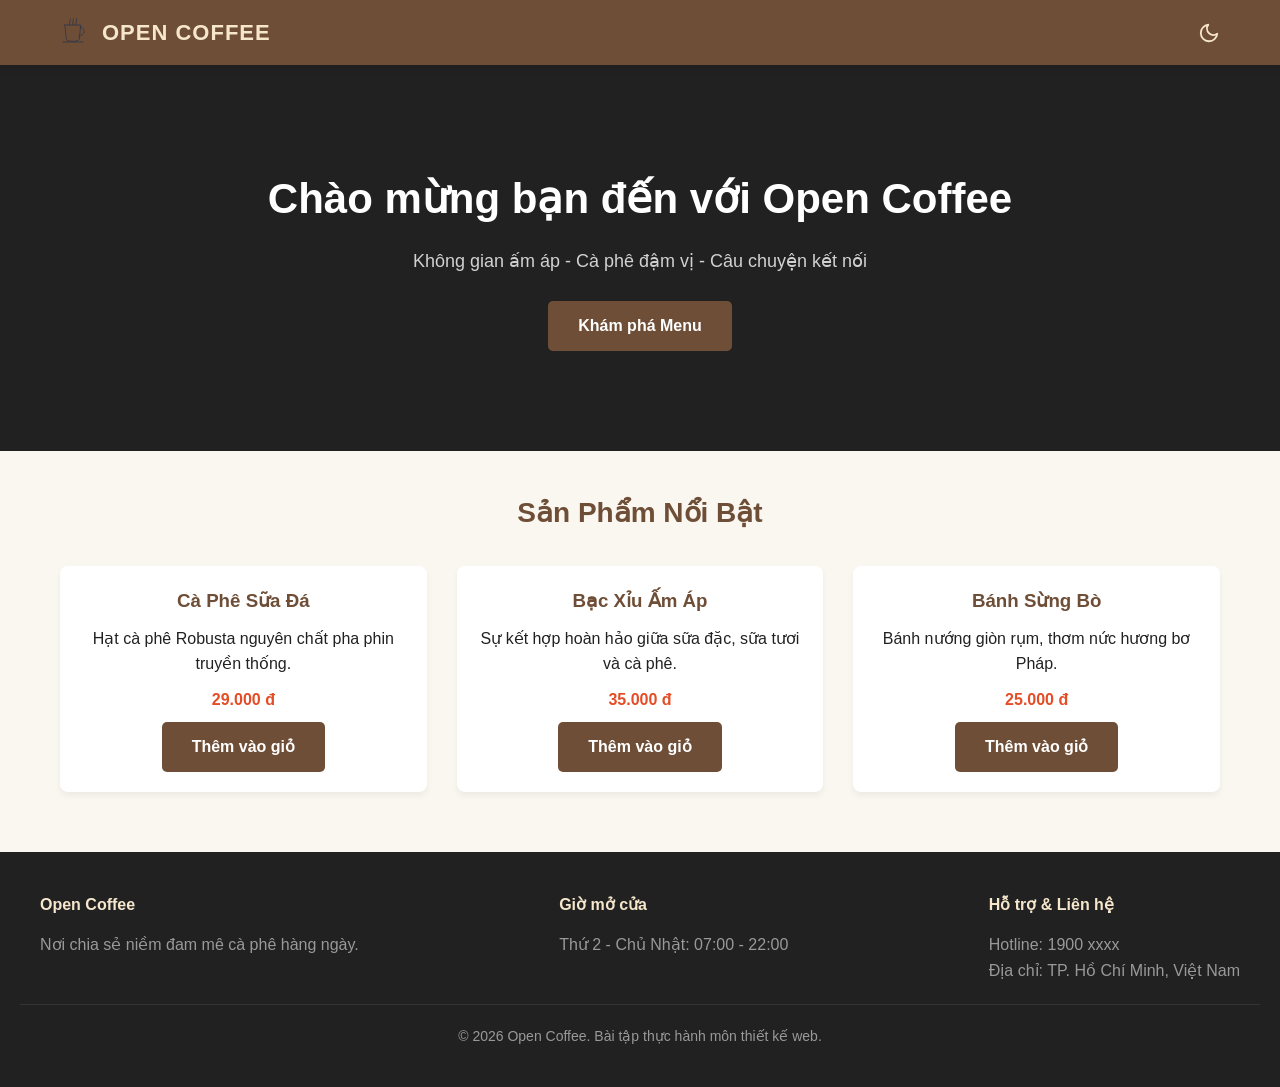
==== commit 8f578ed5: "hoan thanh dieu chinh, toi uu" ====
--- a/index.html
+++ b/index.html
@@ -66,21 +66,21 @@
                 <h3>Cà Phê Sữa Đá</h3>
                 <p>Hạt cà phê Robusta nguyên chất pha phin truyền thống.</p>
                 <p class="price">29.000 đ</p>
-                <a href="#" class="btn">Thêm vào giỏ</a>
+                <a href="thucdon.html" class="btn">Thêm vào giỏ</a>
             </div>
             <div class="card">
                 
                 <h3>Bạc Xỉu Ấm Áp</h3>
                 <p>Sự kết hợp hoàn hảo giữa sữa đặc, sữa tươi và cà phê.</p>
                 <p class="price">35.000 đ</p>
-                <a href="#" class="btn">Thêm vào giỏ</a>
+                <a href="thucdon.html" class="btn">Thêm vào giỏ</a>
             </div>
             <div class="card">
                 
                 <h3>Bánh Sừng Bò</h3>
                 <p>Bánh nướng giòn rụm, thơm nức hương bơ Pháp.</p>
                 <p class="price">25.000 đ</p>
-                <a href="#" class="btn">Thêm vào giỏ</a>
+                <a href="thucdon.html" class="btn">Thêm vào giỏ</a>
             </div>
         </div>
     </main>
